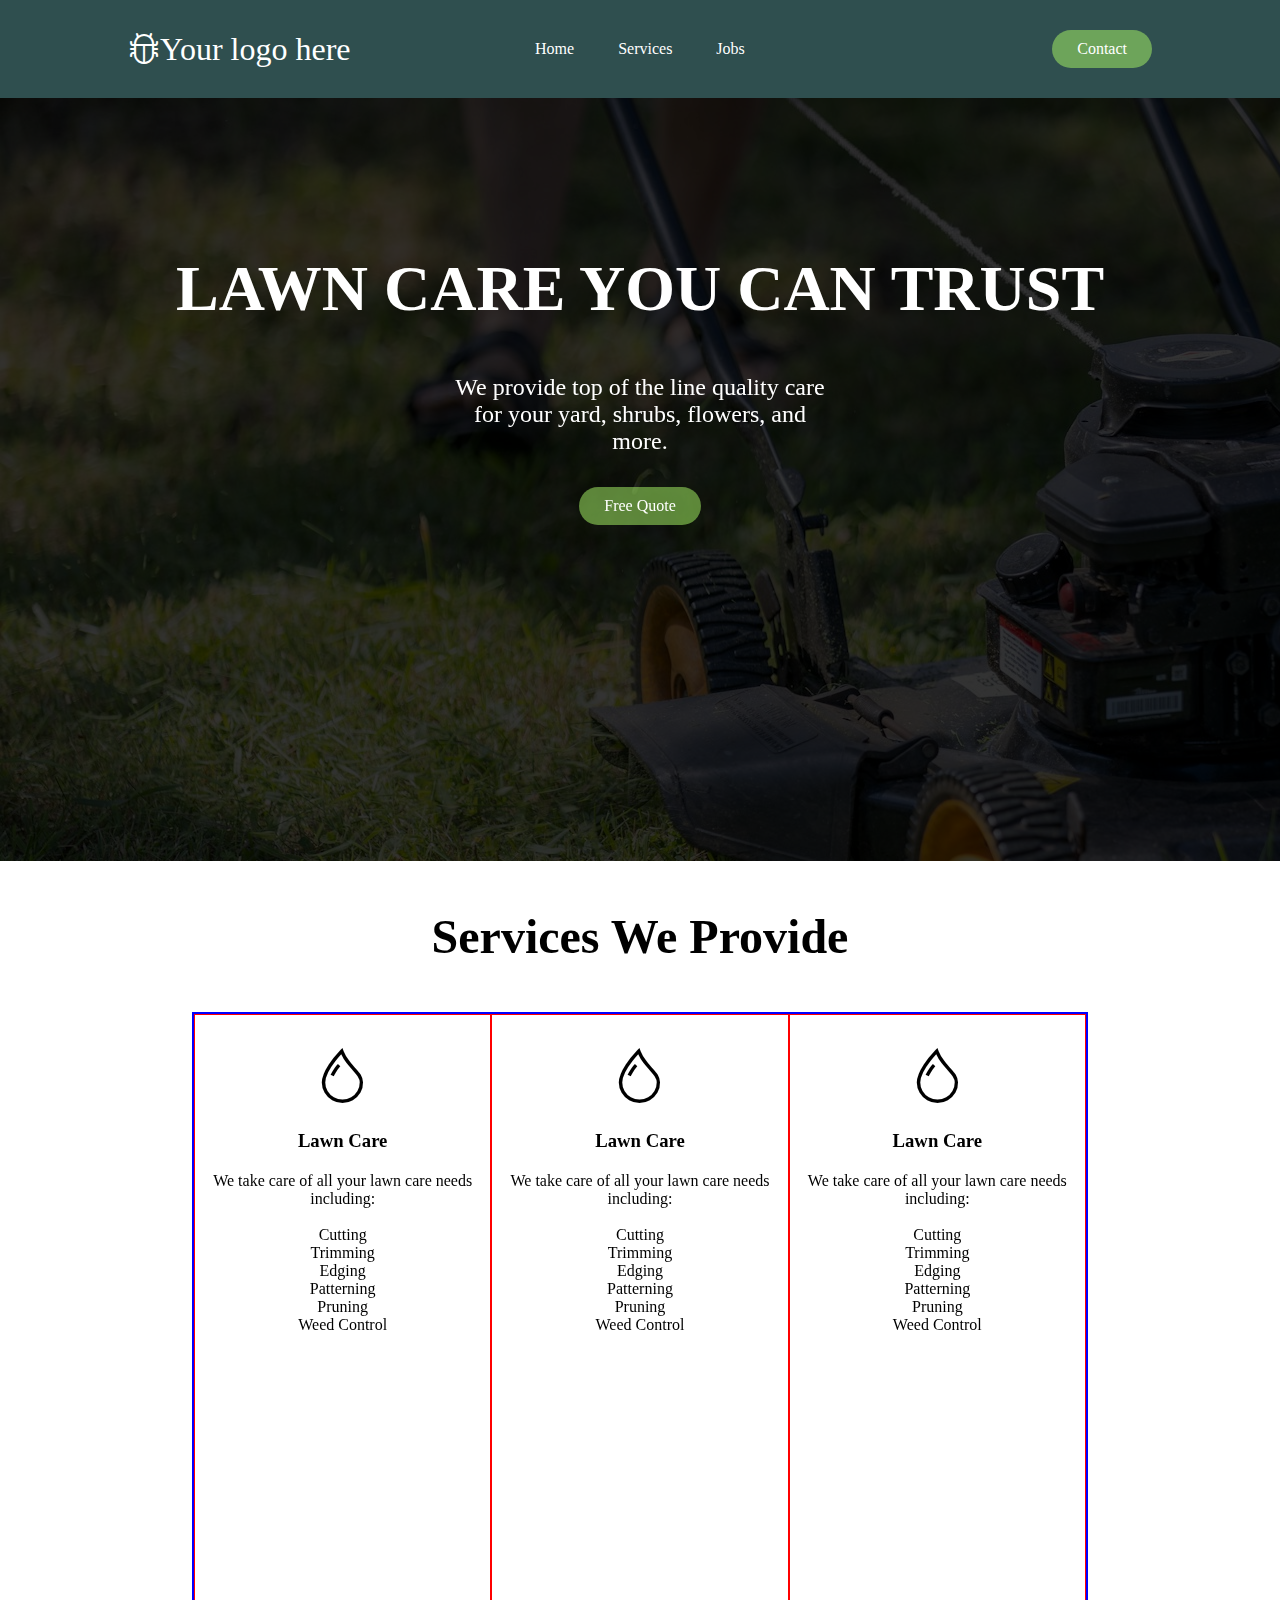
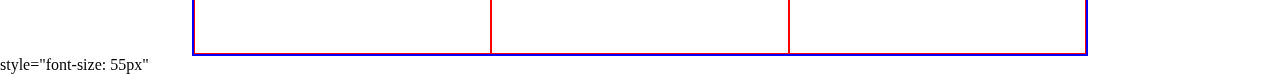
==== index.html @ a8385bb4 "Add files via upload" ====
<!DOCTYPE html>
<html lang="en">
<head>
  <meta charset="UTF-8">
  <meta name="viewport" content="width=device-width, initial-scale=1.0">
  <title>Kyle's Lawn Care</title>
  <link href="components\styles.css" rel="stylesheet">
  <link href="components\header.css" rel="stylesheet">
  <link href="components\content.css" rel="stylesheet">  
  <link href="https://api.fontshare.com/v2/css?f[]=pally@500&f[]=clash-display@200,300,500&display=swap" rel="stylesheet">
  <link rel="stylesheet" href="https://cdn.jsdelivr.net/npm/bootstrap-icons@1.11.3/font/bootstrap-icons.css" integrity="sha384-tViUnnbYAV00FLIhhi3v/dWt3Jxw4gZQcNoSCxCIFNJVCx7/D55/wXsrNIRANwdD" crossorigin="anonymous">
</head>
<body>

  <!-- Header will contain the Heading, Navigation, and Contact. -->

<div class="container">
  <header>
    <a href="#" style="font-size: 32px;"><i class="bi bi-bug"></i>Your logo here</a>
    <nav class="nav_links">
      <ul>
        <li><a href="#">Home</a></li>
        <li><a href="#">Services</a></li>
        <li><a href="#">Jobs</a></li>
      </ul>
    </nav>
    <a class="cta" href="#"><button>Contact</button></a>
  </header>

  <main>
    <div class="content_heading">
      <h1>LAWN CARE YOU CAN TRUST</h1>
      <p>We provide top of the line quality care for your yard, shrubs, flowers, and more.</p>
      <a href="#"><button>Free Quote</button></a>
    </div>
    <div class="content_serv">
      <div class="main_wrapper">
        <h2>Services We Provide</h2>
        <section class="services_row">
          <div class="service_box">
            <i class="bi bi-droplet" style="font-size: 55px"></i>
            <h3>Lawn Care</h3>
            <p>We take care of all your lawn care needs including:</p>
            <br>
            <ul>
              <li>Cutting</li>
              <li>Trimming</li>
              <li>Edging</li>
              <li>Patterning</li>
              <li>Pruning</li>
              <li>Weed Control</li>
            </ul>
          </div>
          <div class="service_box">
            <i class="bi bi-droplet" style="font-size: 55px"></i>
            <h3>Lawn Care</h3>
            <p>We take care of all your lawn care needs including:</p>
            <br>
            <ul>
              <li>Cutting</li>
              <li>Trimming</li>
              <li>Edging</li>
              <li>Patterning</li>
              <li>Pruning</li>
              <li>Weed Control</li>
            </ul></div>
          <div class="service_box">
            <i class="bi bi-droplet" style="font-size: 55px"></i>
            <h3>Lawn Care</h3>
            <p>We take care of all your lawn care needs including:</p>
            <br>
            <ul>
              <li>Cutting</li>
              <li>Trimming</li>
              <li>Edging</li>
              <li>Patterning</li>
              <li>Pruning</li>
              <li>Weed Control</li>
            </ul>
          </div>
        </section>
      </div> style="font-size: 55px"
    </div>
  </main>
</div>


  <script src="https://cdn.jsdelivr.net/npm/bootstrap@5.3.3/dist/js/bootstrap.bundle.min.js" integrity="sha384-YvpcrYf0tY3lHB60NNkmXc5s9fDVZLESaAA55NDzOxhy9GkcIdslK1eN7N6jIeHz" crossorigin="anonymous"></script>
</body>
</html>
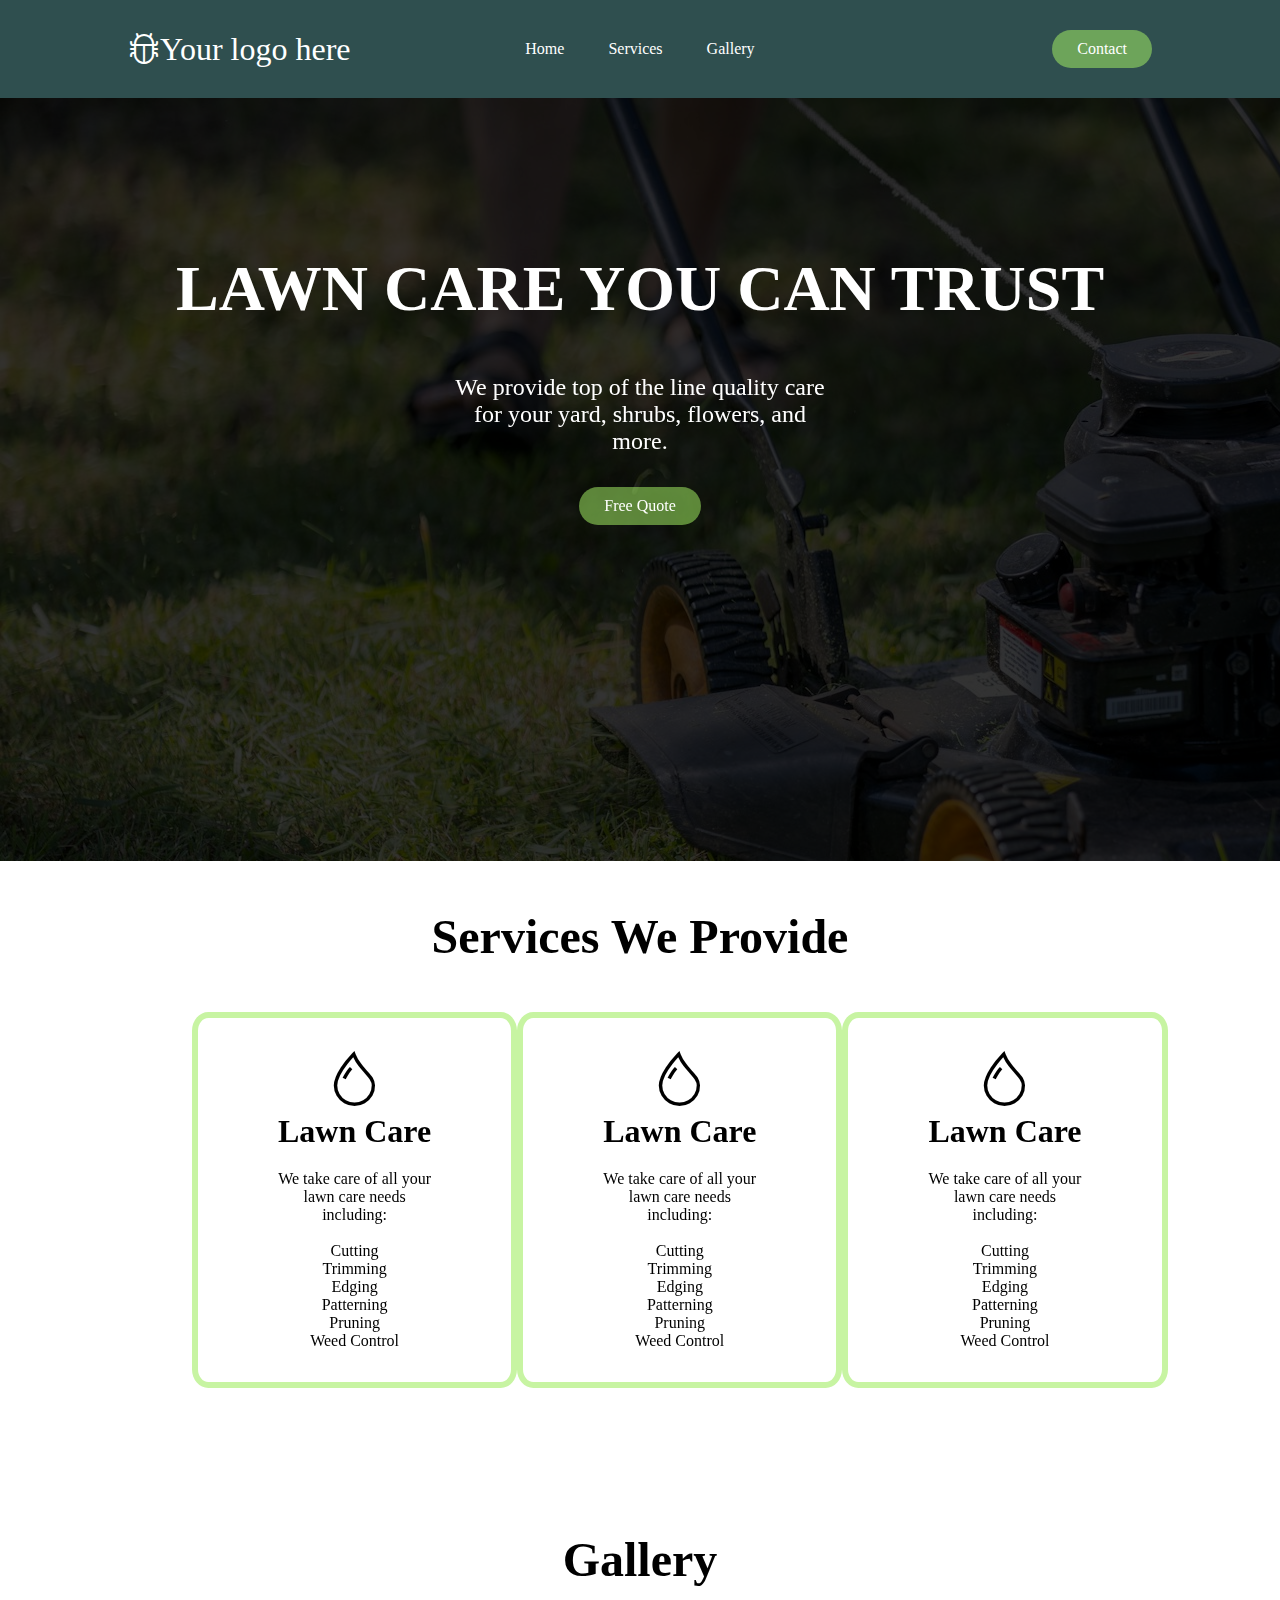
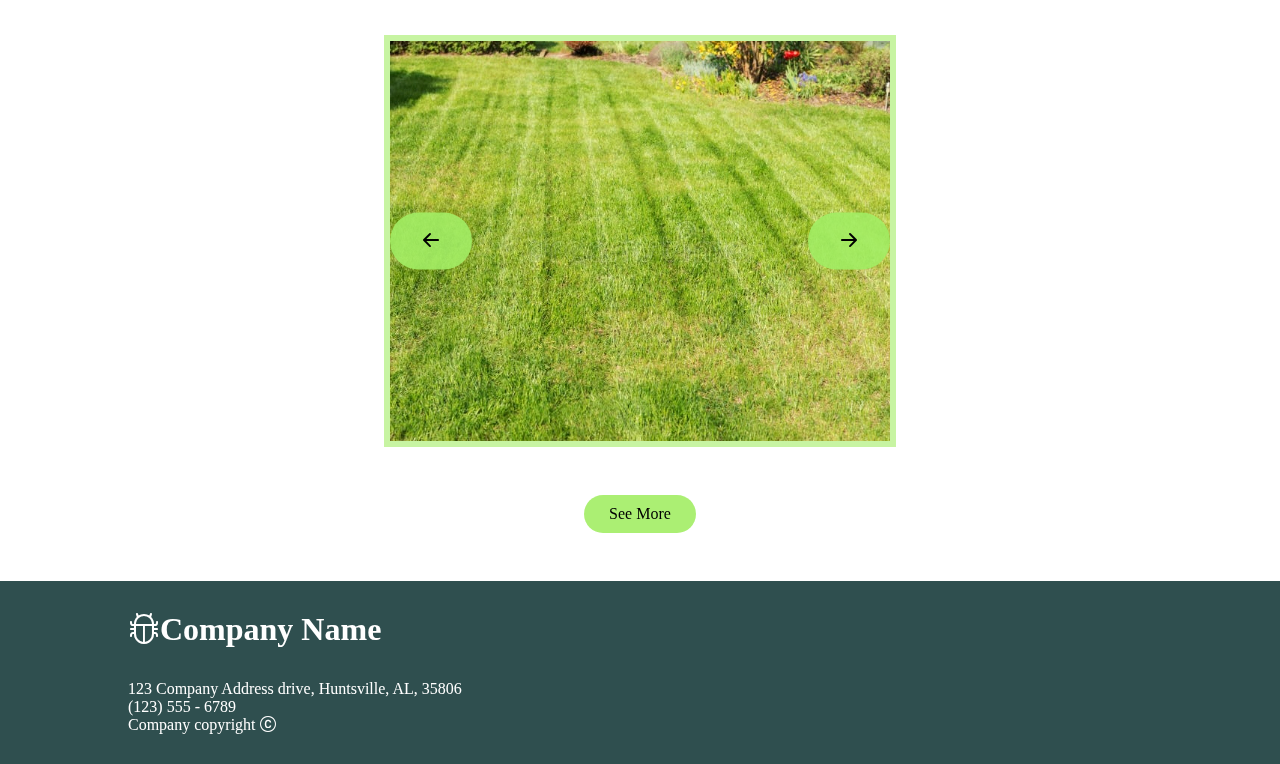
==== commit 0361c3fb: "Fully updated repository" ====
--- a/index.html
+++ b/index.html
@@ -1,90 +1,121 @@
 <!DOCTYPE html>
 <html lang="en">
+
 <head>
   <meta charset="UTF-8">
   <meta name="viewport" content="width=device-width, initial-scale=1.0">
   <title>Kyle's Lawn Care</title>
   <link href="components\styles.css" rel="stylesheet">
   <link href="components\header.css" rel="stylesheet">
-  <link href="components\content.css" rel="stylesheet">  
-  <link href="https://api.fontshare.com/v2/css?f[]=pally@500&f[]=clash-display@200,300,500&display=swap" rel="stylesheet">
-  <link rel="stylesheet" href="https://cdn.jsdelivr.net/npm/bootstrap-icons@1.11.3/font/bootstrap-icons.css" integrity="sha384-tViUnnbYAV00FLIhhi3v/dWt3Jxw4gZQcNoSCxCIFNJVCx7/D55/wXsrNIRANwdD" crossorigin="anonymous">
+  <link href="components\content.css" rel="stylesheet">
+  <link href="https://api.fontshare.com/v2/css?f[]=pally@500&f[]=clash-display@200,300,500&display=swap"
+    rel="stylesheet">
+  <link rel="stylesheet" href="https://cdn.jsdelivr.net/npm/bootstrap-icons@1.11.3/font/bootstrap-icons.css"
+    integrity="sha384-tViUnnbYAV00FLIhhi3v/dWt3Jxw4gZQcNoSCxCIFNJVCx7/D55/wXsrNIRANwdD" crossorigin="anonymous">
 </head>
+
 <body>
 
   <!-- Header will contain the Heading, Navigation, and Contact. -->
 
-<div class="container">
-  <header>
-    <a href="#" style="font-size: 32px;"><i class="bi bi-bug"></i>Your logo here</a>
-    <nav class="nav_links">
-      <ul>
-        <li><a href="#">Home</a></li>
-        <li><a href="#">Services</a></li>
-        <li><a href="#">Jobs</a></li>
-      </ul>
-    </nav>
-    <a class="cta" href="#"><button>Contact</button></a>
-  </header>
+  <div class="container">
+    <header>
+      <a href="#" style="font-size: 32px;"><i class="bi bi-bug"></i>Your logo here</a>
+      <nav class="nav_links">
+        <ul>
+          <li><a href="index.html">Home</a></li>
+          <li><a href="#section-serv">Services</a></li>
+          <li><a href="gallery.html">Gallery</a></li>
+        </ul>
+      </nav>
+      <a class="cta" href="#"><button>Contact</button></a>
+    </header>
 
-  <main>
-    <div class="content_heading">
-      <h1>LAWN CARE YOU CAN TRUST</h1>
-      <p>We provide top of the line quality care for your yard, shrubs, flowers, and more.</p>
-      <a href="#"><button>Free Quote</button></a>
-    </div>
-    <div class="content_serv">
-      <div class="main_wrapper">
-        <h2>Services We Provide</h2>
-        <section class="services_row">
-          <div class="service_box">
-            <i class="bi bi-droplet" style="font-size: 55px"></i>
-            <h3>Lawn Care</h3>
-            <p>We take care of all your lawn care needs including:</p>
-            <br>
-            <ul>
-              <li>Cutting</li>
-              <li>Trimming</li>
-              <li>Edging</li>
-              <li>Patterning</li>
-              <li>Pruning</li>
-              <li>Weed Control</li>
-            </ul>
-          </div>
-          <div class="service_box">
-            <i class="bi bi-droplet" style="font-size: 55px"></i>
-            <h3>Lawn Care</h3>
-            <p>We take care of all your lawn care needs including:</p>
-            <br>
-            <ul>
-              <li>Cutting</li>
-              <li>Trimming</li>
-              <li>Edging</li>
-              <li>Patterning</li>
-              <li>Pruning</li>
-              <li>Weed Control</li>
-            </ul></div>
-          <div class="service_box">
-            <i class="bi bi-droplet" style="font-size: 55px"></i>
-            <h3>Lawn Care</h3>
-            <p>We take care of all your lawn care needs including:</p>
-            <br>
-            <ul>
-              <li>Cutting</li>
-              <li>Trimming</li>
-              <li>Edging</li>
-              <li>Patterning</li>
-              <li>Pruning</li>
-              <li>Weed Control</li>
-            </ul>
-          </div>
-        </section>
-      </div> style="font-size: 55px"
-    </div>
-  </main>
-</div>
+    <main>
+      <div id="section-home" class="content_heading">
+        <h1>LAWN CARE YOU CAN TRUST</h1>
+        <p>We provide top of the line quality care for your yard, shrubs, flowers, and more.</p>
+        <a href="#"><button>Free Quote</button></a>
+      </div>
+      <div class="content_serv">
+        <div  id="section-serv" class="main_wrapper">
+          <h2>Services We Provide</h2>
+          <section class="services_row">
+            <div class="service_box">
+              <i class="bi bi-droplet" style="font-size: 55px"></i>
+              <h3>Lawn Care</h3>
+              <p>We take care of all your lawn care needs including:</p>
+              <br>
+              <ul>
+                <li>Cutting</li>
+                <li>Trimming</li>
+                <li>Edging</li>
+                <li>Patterning</li>
+                <li>Pruning</li>
+                <li>Weed Control</li>
+              </ul>
+            </div>
+            <div class="service_box">
+              <i class="bi bi-droplet" style="font-size: 55px"></i>
+              <h3>Lawn Care</h3>
+              <p>We take care of all your lawn care needs including:</p>
+              <br>
+              <ul>
+                <li>Cutting</li>
+                <li>Trimming</li>
+                <li>Edging</li>
+                <li>Patterning</li>
+                <li>Pruning</li>
+                <li>Weed Control</li>
+              </ul>
+            </div>
+            <div class="service_box">
+              <i class="bi bi-droplet" style="font-size: 55px"></i>
+              <h3>Lawn Care</h3>
+              <p>We take care of all your lawn care needs including:</p>
+              <br>
+              <ul>
+                <li>Cutting</li>
+                <li>Trimming</li>
+                <li>Edging</li>
+                <li>Patterning</li>
+                <li>Pruning</li>
+                <li>Weed Control</li>
+              </ul>
+            </div>
+          </section>
+          <section id="section-gall" class="gallery">
+            <h1>Gallery</h1>
+            <div class="slider">
+              <div class="slides">
+                <img class="slide" src="/components/freshcutgrass1.jpg" alt="Image #1">
+                <img class="slide" src="/components/freshcutgrass2.jpg" alt="Image #2">
+                <img class="slide" src="/components/flowerbed1.jpg" alt="Image #3">
+                <img class="slide" src="/components/flowerbed2.jpg" alt="Image #4">
+              </div>
+              <button class="prev" onclick="prevSlide()"><i class="bi bi-arrow-left-short"></i></button>
+              <button class="next" onclick="nextSlide()"><i class="bi bi-arrow-right-short"></i></button>
+            </div>
+            <div style="display: flex; justify-content: center;"><a href="gallery.html"><button>See More</button></a></div>
+          </section>
+        </div>
+      </div>
+      <footer>
+        <div class="footer-comp-info">
+          <h1><i class="bi bi-bug"></i>Company Name</h1>
+          <p>123 Company Address drive, Huntsville, AL, 35806</p>
+          <p>(123) 555 - 6789</p>
+          <p>Company copyright <i class="bi bi-c-circle"></i></p>
+        </div>
+      </footer>
+    </main>
+  </div>
+  
 
+  <script src="main.js"></script>
+  <script src="https://cdn.jsdelivr.net/npm/bootstrap@5.3.3/dist/js/bootstrap.bundle.min.js"
+    integrity="sha384-YvpcrYf0tY3lHB60NNkmXc5s9fDVZLESaAA55NDzOxhy9GkcIdslK1eN7N6jIeHz"
+    crossorigin="anonymous"></script>
+</body>
 
-  <script src="https://cdn.jsdelivr.net/npm/bootstrap@5.3.3/dist/js/bootstrap.bundle.min.js" integrity="sha384-YvpcrYf0tY3lHB60NNkmXc5s9fDVZLESaAA55NDzOxhy9GkcIdslK1eN7N6jIeHz" crossorigin="anonymous"></script>
-</body>
-</html> +</html>